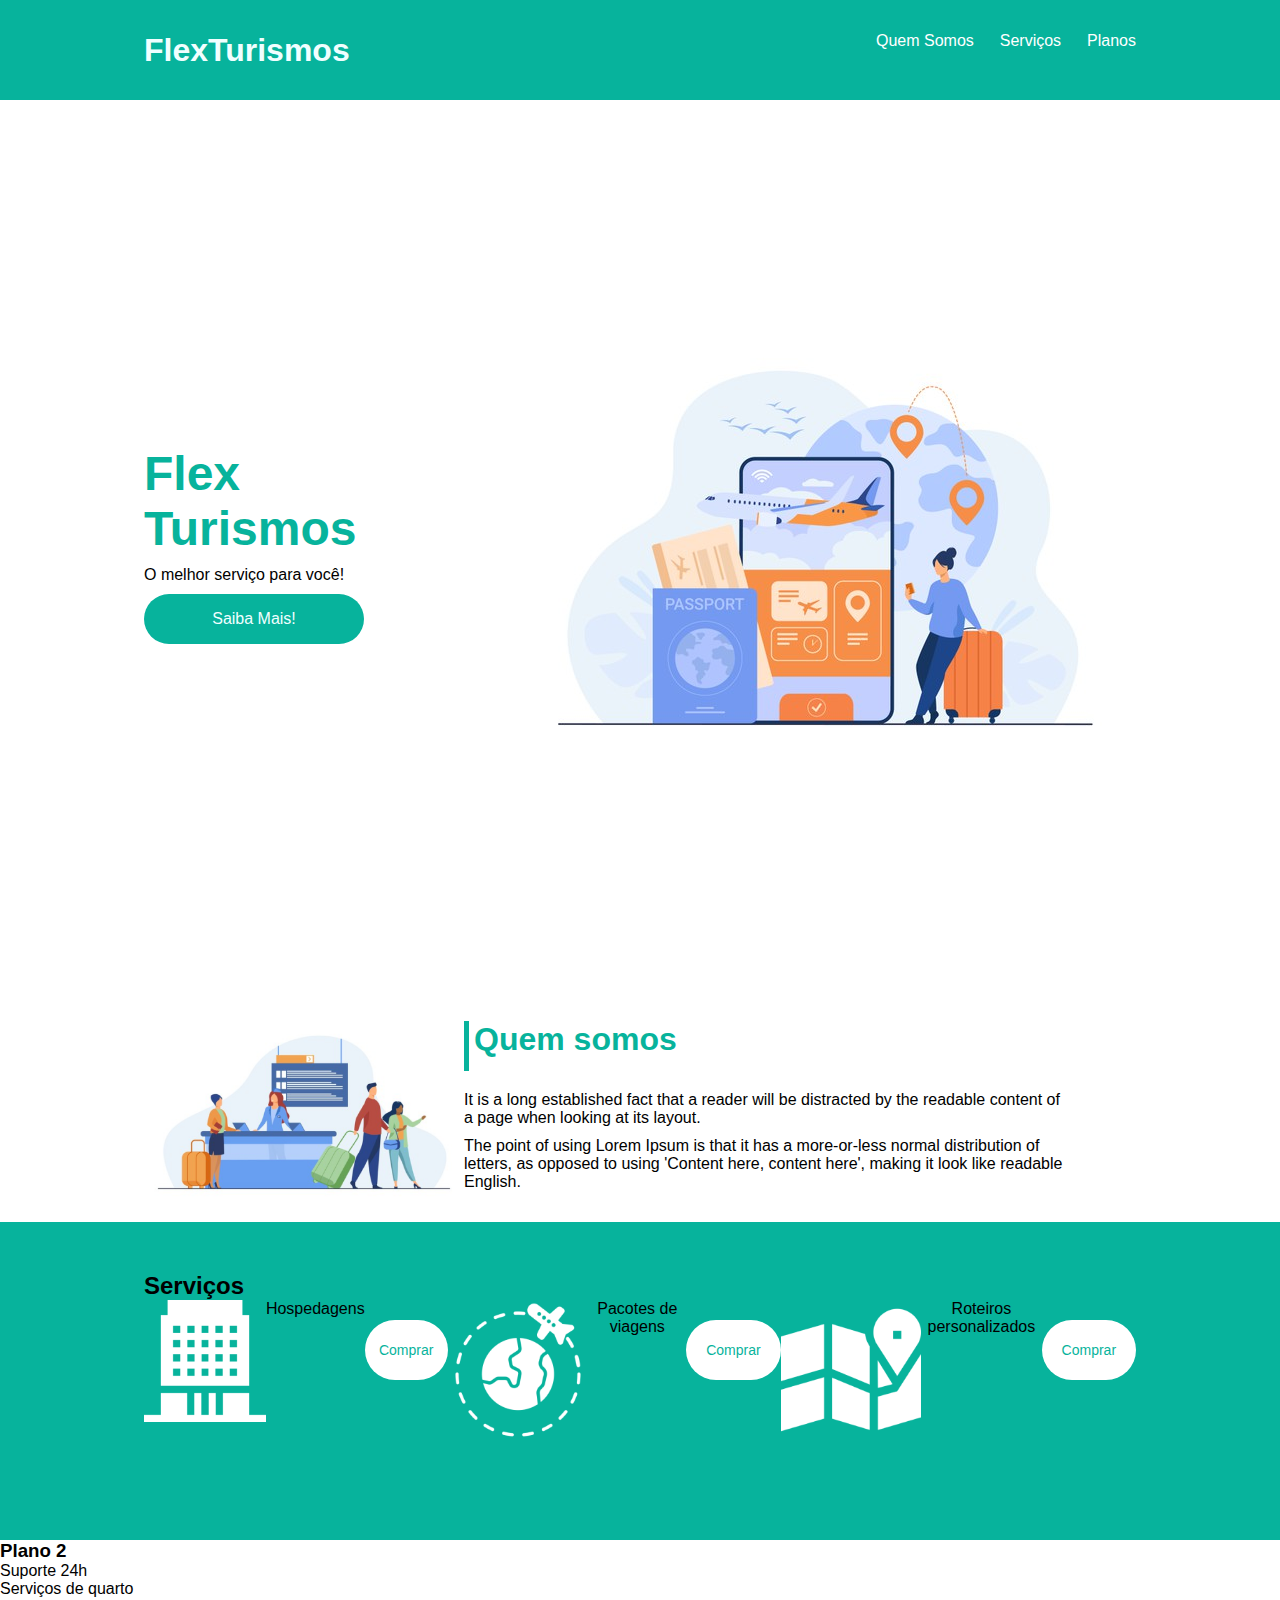
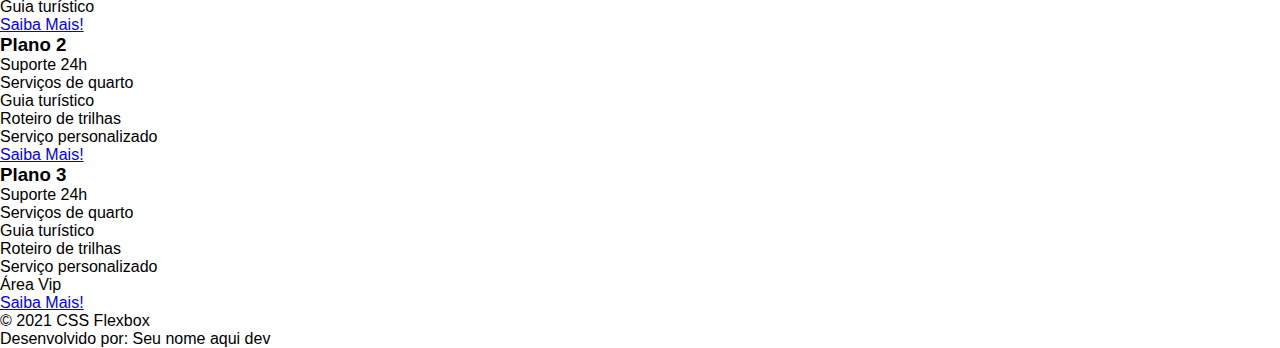
==== FLEXBOX/flex-projeto/index.html @ 9dc5fa81 "implementando no style" ====
<!DOCTYPE html>
<html lang="pt-br">

<head>
    <meta charset="UTF-8">
    <meta name="viewport" content="width=device-width, initial-scale=1.0">
    <title>Flex Turismos</title>
    <link rel="stylesheet" href="./style.css">
</head>

<body>
    <header>
        <div class="flex-container menu">
            <div>
                <h1>FlexTurismos</h1>
            </div>
            <ul class=" list-items">
                <li><a href="#quem-somos">Quem Somos</a></li>
                <li><a href="#servicos">Serviços</a></li>
                <li><a href="#planos">Planos</a></li>
        </div>
        </ul>
    </header>

    <div class="flex-container apresentacao">
        <div class="testo-apresentacao">
            <h1>Flex <br>Turismos</h1>
            <p>O melhor serviço para você!</p>
            <a href="">Saiba Mais!</a>
        </div>

        <div>
            <div><img src="./images/0-main.png" alt="banner de apresentação"></div>
        </div>
    </div>




    <div class="flex-container" id="quem-somos">
        <div>
            <h2>Quem somos</h2>
            <p>It is a long established fact that a reader will be distracted by the readable content of a page when
                looking at its layout. </p>
            <p>The point of using Lorem Ipsum is that it has a more-or-less normal distribution of letters, as opposed
                to using 'Content here, content here', making it look like readable English.</p>
        </div>
        <div>
            <img src="./images/1-quem-somos.png" alt="balcão de atendimento">
        </div>
    </div>

    <div class="container-externo">
        <div class="flex-container" id="servicos">
            <div>
                <h2>Serviços</h2>
            </div>

            <div class="list-servicos">
                <div class="item-servico">
                    <div><img src="./images/icon-2.png" alt="hospedagens"></div>
                    <p>Hospedagens</p>
                    <a href="#">Comprar Agora</a>
                </div>

                <div class="item-servico">
                    <div><img src="./images/icon-1.png" alt="pacote de viagens"></div>
                    <p>Pacotes de viagens</p>
                    <a href="#">Comprar Agora</a>
                </div>

                <div class="item-servico">
                    <div><img src="./images/icon-3.png" alt="roteiros personalizados"></div>
                    <p>Roteiros personalizados</p>
                    <a href="#">Comprar Agora</a>
                </div>

            </div>
        </div>
    </div>

    <div>

        <div>
            <h3>Plano 2</h3>
            <ul>
                <li>Suporte 24h</li>
                <li>Serviços de quarto</li>
                <li>Guia turístico</li>
            </ul>
            <a href="#">Saiba Mais!</a>
        </div>

        <div>
            <h3>Plano 2</h3>
            <ul>
                <li>Suporte 24h</li>
                <li>Serviços de quarto</li>
                <li>Guia turístico</li>
                <li>Roteiro de trilhas</li>
                <li>Serviço personalizado</li>
            </ul>
            <a href="#">Saiba Mais!</a>
        </div>

        <div>
            <h3>Plano 3</h3>
            <ul>
                <li>Suporte 24h</li>
                <li>Serviços de quarto</li>
                <li>Guia turístico</li>
                <li>Roteiro de trilhas</li>
                <li>Serviço personalizado</li>
                <li>Área Vip</li>
            </ul>
            <a href="#">Saiba Mais!</a>
        </div>
    </div>

    <footer>
        <p>&copy; 2021 CSS Flexbox</p>
        <p>Desenvolvido por: Seu nome aqui dev</p>
    </footer>
</body>

</html>
---- FLEXBOX/flex-projeto/style.css ----
*{
  margin: 0;
  padding: 0;
  font-family: 'Open Sans', sans-serif;
}
ul{
  list-style: none;
  margin: 0;
  padding: 0;
}
ul li a{
  text-decoration: none;
}
div img{
  display: block;
  width: 100%;
}

.flex-container{
  display: flex;
  max-width: 992px;
  margin: auto;
  width: 100%;
}

header{
  background-color: #07b39c;
  height: 100px;
  display: flex;
  align-items: center;
  color:azure
}

.list-items li a{
  color: white;
}

header .list-items{
  display: flex;
  max-width: 260px;
  width: 100%;
  justify-content: space-between;
}

header .menu{
  justify-content: space-between;
}
.apresentacao{
  height: 100vh;
  align-items: center;
  justify-content: space-between;
  align-items: center;
}

.apresentacao .texto-apresentacao{
 min-height: 200px; 
}
.testo-apresentacao h1{
  color:#07b39c;
  font-size: 48px;
  margin-bottom: 10px;
}
.testo-apresentacao a{
  background-color: #07b39c;
  color: azure;
  text-align: center;
  border-radius: 40px;
  width: 220px;
  display:  block;
  text-decoration: none;
  height: 50px;
  line-height: 50px;
  margin-top:  10px;
  margin-bottom: 10px;
}
#quem-somos{
  flex-direction: row-reverse;
  align-items: center;
  justify-content: space-between;
  align-items: center;
}

#quem-somos h2{
 font-size: 32px;
 color:#07b39c;
 display: flex;
 margin-bottom: 20px;
}

#quem-somos h2::before{
  content: "";
  height: 50px;
  width: 5px;
  margin-right: 5px;
  background-color: #07b39c;
  position: relative;

}

#quem-somos p{
  margin-bottom: 10px;
  width: 90%;
}

#quem-somos img{
  min-width:320px;
}
.container-externo{
  background-color: #07b39c;
  width: 100%;
}
#servicos{
  flex-direction: column;
  padding-top: 50px ;
  padding-bottom: 100px;

}
#servico h2{
  color: white;
  font-size: 32px;
  margin-bottom: 20px;
}

.list-servicos{
  display: flex;
  justify-content: space-around;
}

.list-servicos .item-servico{
  text-align: center;
  display: flex;
  
}
.list-servicos a{
  width: 120px;
  background-color: white;
  border-radius: 40px;
  height: 50px;
  text-align: center;
  margin-top: 20px;
  line-height: 50px;
  padding: 5px;
  color: #07b39c;
  font-size: 14px;
  text-decoration: none;

}
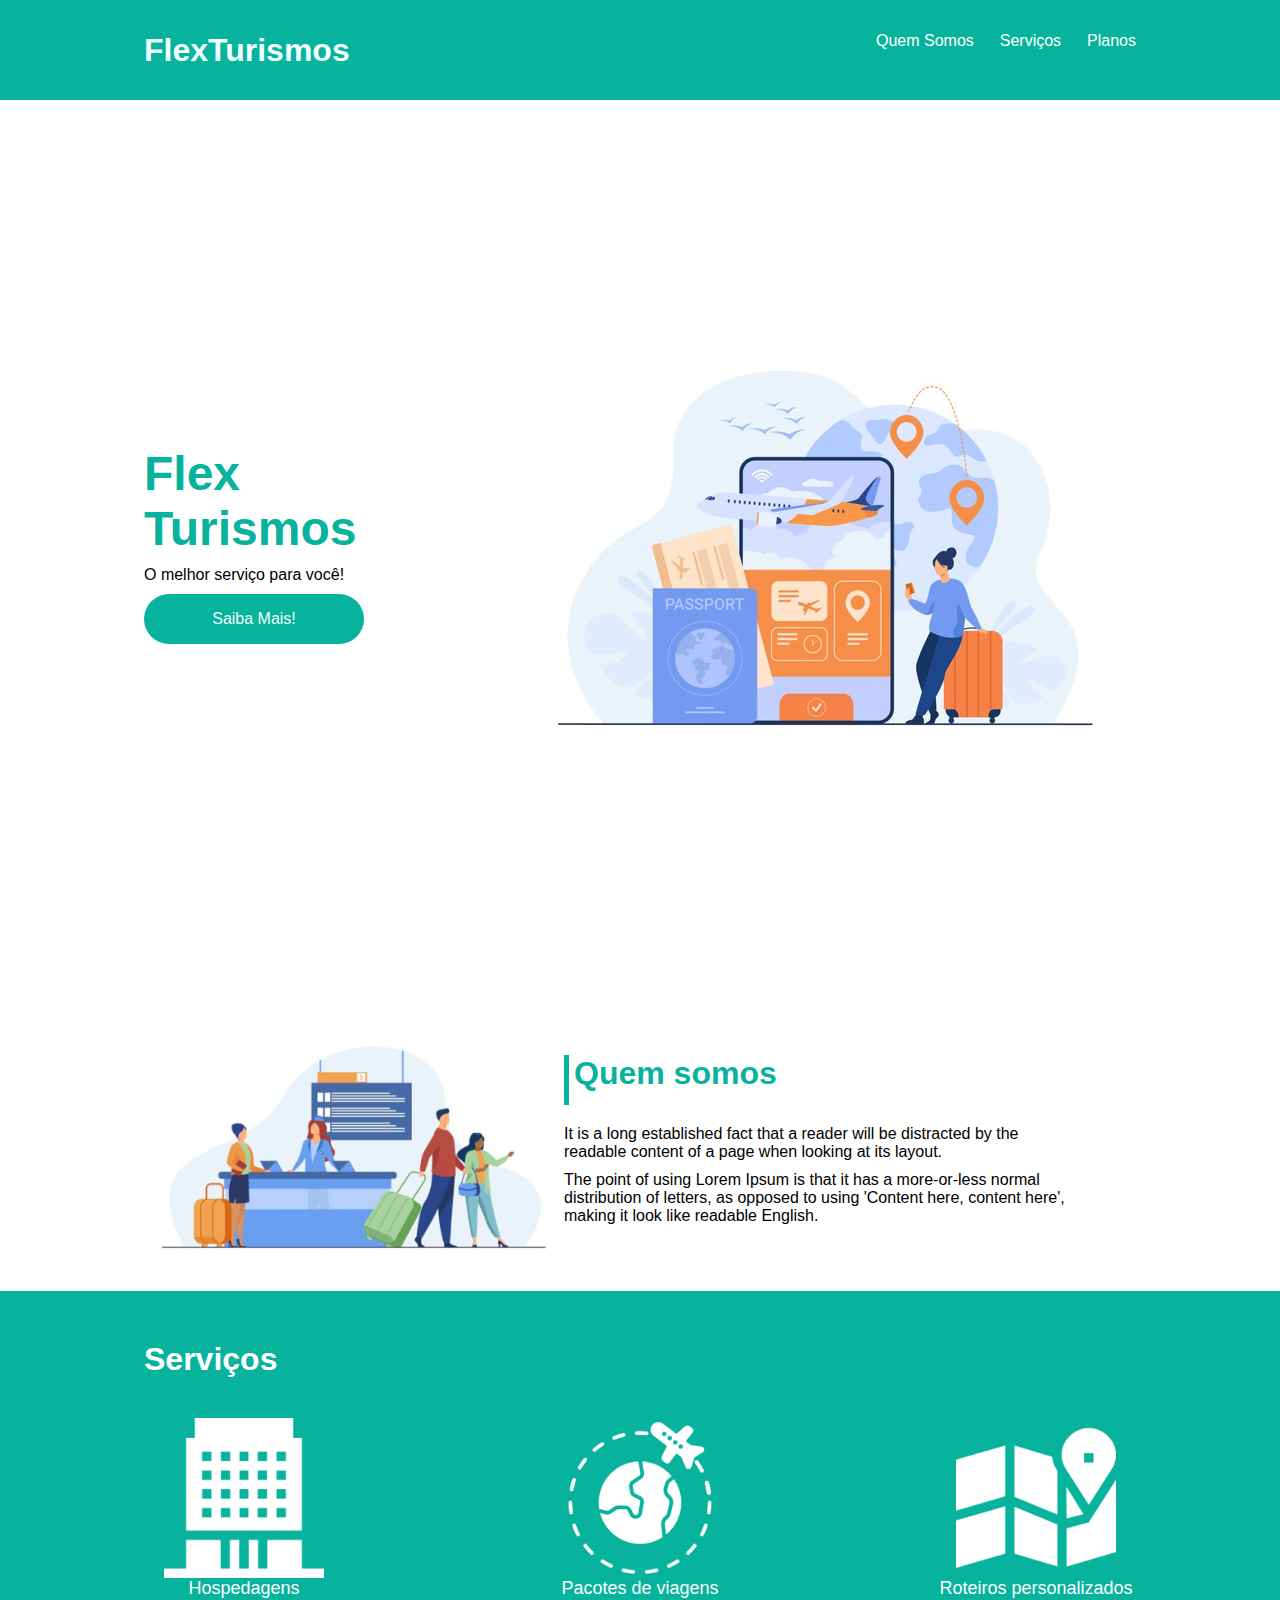
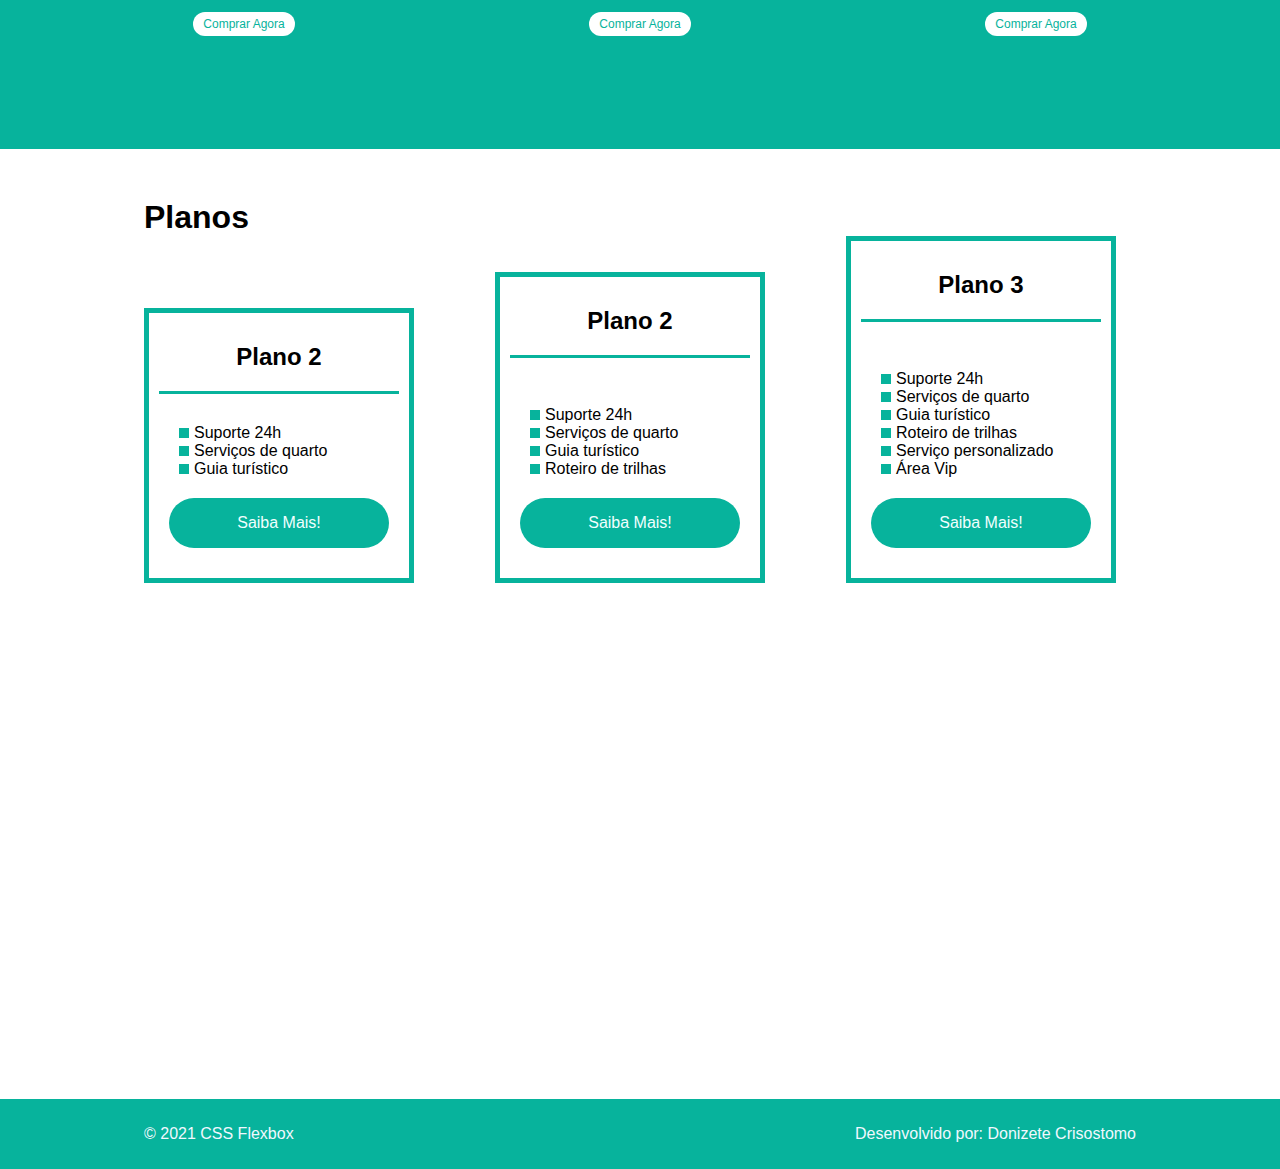
==== commit d25b142c: "projeto concluido" ====
--- a/FLEXBOX/flex-projeto/index.html
+++ b/FLEXBOX/flex-projeto/index.html
@@ -26,16 +26,13 @@
         <div class="testo-apresentacao">
             <h1>Flex <br>Turismos</h1>
             <p>O melhor serviço para você!</p>
-            <a href="">Saiba Mais!</a>
+            <a href="" class="btn">Saiba Mais!</a>
         </div>
 
         <div>
             <div><img src="./images/0-main.png" alt="banner de apresentação"></div>
         </div>
     </div>
-
-
-
 
     <div class="flex-container" id="quem-somos">
         <div>
@@ -52,6 +49,8 @@
 
     <div class="container-externo">
         <div class="flex-container" id="servicos">
+
+
             <div>
                 <h2>Serviços</h2>
             </div>
@@ -81,46 +80,57 @@
 
     <div>
 
-        <div>
-            <h3>Plano 2</h3>
-            <ul>
-                <li>Suporte 24h</li>
-                <li>Serviços de quarto</li>
-                <li>Guia turístico</li>
-            </ul>
-            <a href="#">Saiba Mais!</a>
+        <div class="flex-container" id="planos">
+            <div>
+                <h2>Planos</h2>
+            </div>
+
+            <div class="list-planos">
+                <div class="item-plano">
+                    <h3>Plano 2</h3>
+                    <ul>
+                        <li>Suporte 24h</li>
+                        <li>Serviços de quarto</li>
+                        <li>Guia turístico</li>
+                    </ul>
+                    <a href="#" class="btn">Saiba Mais!</a>
+                </div>
+
+                <div class="item-plano">
+                    <h3>Plano 2</h3>
+                    <br>
+                    <ul>
+                        <li>Suporte 24h</li>
+                        <li>Serviços de quarto</li>
+                        <li>Guia turístico</li>
+                        <li>Roteiro de trilhas</li>
+                        
+                    </ul>
+                    <a href="#" class="btn">Saiba Mais!</a>
+                </div>
+
+                <div class="item-plano">
+                    <h3>Plano 3</h3>
+                    <br>
+                    <ul>
+                        <li>Suporte 24h</li>
+                        <li>Serviços de quarto</li>
+                        <li>Guia turístico</li>
+                        <li>Roteiro de trilhas</li>
+                        <li>Serviço personalizado</li>
+                        <li>Área Vip</li>
+                    </ul>
+                    <a href="#" class="btn">Saiba Mais!</a>
+                </div>
+            </div>
         </div>
 
-        <div>
-            <h3>Plano 2</h3>
-            <ul>
-                <li>Suporte 24h</li>
-                <li>Serviços de quarto</li>
-                <li>Guia turístico</li>
-                <li>Roteiro de trilhas</li>
-                <li>Serviço personalizado</li>
-            </ul>
-            <a href="#">Saiba Mais!</a>
+        <footer>
+            <div class="flex-container footer">
+            <p>&copy; 2021 CSS Flexbox</p>
+            <p>Desenvolvido por: Donizete Crisostomo</p>
         </div>
-
-        <div>
-            <h3>Plano 3</h3>
-            <ul>
-                <li>Suporte 24h</li>
-                <li>Serviços de quarto</li>
-                <li>Guia turístico</li>
-                <li>Roteiro de trilhas</li>
-                <li>Serviço personalizado</li>
-                <li>Área Vip</li>
-            </ul>
-            <a href="#">Saiba Mais!</a>
-        </div>
-    </div>
-
-    <footer>
-        <p>&copy; 2021 CSS Flexbox</p>
-        <p>Desenvolvido por: Seu nome aqui dev</p>
-    </footer>
+        </footer>
 </body>
 
 </html>--- a/FLEXBOX/flex-projeto/style.css
+++ b/FLEXBOX/flex-projeto/style.css
@@ -1,147 +1,241 @@
-*{
+* {
   margin: 0;
   padding: 0;
   font-family: 'Open Sans', sans-serif;
 }
-ul{
+
+ul {
   list-style: none;
   margin: 0;
   padding: 0;
 }
-ul li a{
+
+ul li a {
   text-decoration: none;
 }
-div img{
+
+div img {
   display: block;
   width: 100%;
 }
 
-.flex-container{
+.flex-container {
   display: flex;
   max-width: 992px;
   margin: auto;
   width: 100%;
 }
 
-header{
+header {
   background-color: #07b39c;
   height: 100px;
   display: flex;
   align-items: center;
-  color:azure
-}
-
-.list-items li a{
+  color: azure
+}
+
+.list-items li a {
   color: white;
 }
 
-header .list-items{
+header .list-items {
   display: flex;
   max-width: 260px;
   width: 100%;
   justify-content: space-between;
 }
 
-header .menu{
-  justify-content: space-between;
-}
-.apresentacao{
+header .menu {
+  justify-content: space-between;
+}
+
+.apresentacao {
   height: 100vh;
   align-items: center;
   justify-content: space-between;
   align-items: center;
 }
 
-.apresentacao .texto-apresentacao{
- min-height: 200px; 
-}
-.testo-apresentacao h1{
-  color:#07b39c;
+.apresentacao .texto-apresentacao {
+  min-height: 200px;
+}
+
+.testo-apresentacao h1 {
+  color: #07b39c;
   font-size: 48px;
   margin-bottom: 10px;
 }
-.testo-apresentacao a{
+
+.btn{
   background-color: #07b39c;
   color: azure;
   text-align: center;
-  border-radius: 40px;
+  border-radius: 30px;
   width: 220px;
-  display:  block;
+  display: block;
   text-decoration: none;
   height: 50px;
   line-height: 50px;
-  margin-top:  10px;
-  margin-bottom: 10px;
-}
-#quem-somos{
+  margin-top: 10px;
+  margin-bottom: 10px;
+}
+
+#quem-somos {
   flex-direction: row-reverse;
   align-items: center;
   justify-content: space-between;
-  align-items: center;
-}
-
-#quem-somos h2{
- font-size: 32px;
- color:#07b39c;
- display: flex;
- margin-bottom: 20px;
-}
-
-#quem-somos h2::before{
+}
+
+#quem-somos h2 {
+  font-size: 32px;
+  color: #07b39c;
+  display: flex;
+  margin-bottom: 20px;
+}
+
+#quem-somos h2::before {
   content: "";
   height: 50px;
   width: 5px;
   margin-right: 5px;
   background-color: #07b39c;
   position: relative;
-
-}
-
-#quem-somos p{
+}
+
+#quem-somos p {
   margin-bottom: 10px;
   width: 90%;
 }
 
-#quem-somos img{
-  min-width:320px;
-}
-.container-externo{
-  background-color: #07b39c;
-  width: 100%;
-}
-#servicos{
-  flex-direction: column;
-  padding-top: 50px ;
+#quem-somos img {
+  min-width: 420px;
+}
+
+.container-externo {
+  background-color: #07b39c;
+  width: 100%;
+}
+
+#servicos {
+  flex-direction: column;
+  padding-top: 50px;
   padding-bottom: 100px;
-
-}
-#servico h2{
+}
+
+#servicos h2 {
   color: white;
   font-size: 32px;
   margin-bottom: 20px;
 }
 
-.list-servicos{
-  display: flex;
-  justify-content: space-around;
-}
-
-.list-servicos .item-servico{
-  text-align: center;
-  display: flex;
-  
-}
-.list-servicos a{
-  width: 120px;
+.list-servicos {
+  display: flex;
+  justify-content: space-between;
+}
+
+.list-servicos.item-servico {
+  text-align: center;
+}
+
+.item-servico a {
+  width: 220px;
   background-color: white;
-  border-radius: 40px;
+  border-radius: 30px;
   height: 50px;
   text-align: center;
   margin-top: 20px;
   line-height: 50px;
-  padding: 5px;
+  padding: 5px 10px;
   color: #07b39c;
-  font-size: 14px;
+  font-size: 12px;
   text-decoration: none;
-
-}+  font-weight: 700px;
+}
+
+.item-servico {
+  font-weight: 500;
+  font-size: 18px;
+  color: white;
+  margin-top: 20px;
+  text-align: center;
+}
+
+.item-servico img {
+  width: 80%;
+  margin: auto;
+}
+
+#planos {
+  flex-direction: column;
+  min-height: 100vh;
+  padding-top: 50px;
+}
+
+#planos h2{
+  font-size: 32px;
+}
+
+.list-planos {
+  display: flex;
+  align-items: flex-end;
+  justify-content:space-between ;
+}
+.item-plano{
+  flex:1;
+  border:  5px solid #07b39c;
+  margin-right: 20px;
+  padding: 10px;
+  max-width: 240px;
+}
+.item-plano .btn{
+  margin: auto;
+  margin-bottom: 20px;
+}
+
+.item-plano h3{
+  font-size: 24px;
+  display: flex;
+  flex-direction: column;
+  text-align: center;
+  margin-top: 20px;
+
+
+}
+.item-plano h3::after{
+  content: "";
+  background-color: #07b39c;
+  width: 100%;
+  height: 3px;
+  margin-top: 20px;
+  margin-bottom: 20px;
+}
+.item-plano ul{
+  padding: 10px 20px;
+  display: flex;
+  flex-direction: column;
+  margin-bottom: 10px;
+}
+
+.item-plano ul li{
+  display: flex;
+  flex-wrap: nowrap;
+  align-items: center;
+}
+.item-plano ul li::before{
+ content: ""; 
+ width: 10px;
+ height: 10px;
+ background-color: #07b39c;
+ margin-right: 5px;
+}
+footer{
+  background-color: #07b39c;
+  height: 70px;
+  display: flex;
+  align-items: center;
+}
+footer .footer{
+  justify-content: space-between;
+  color: aliceblue;
+ 
+}
